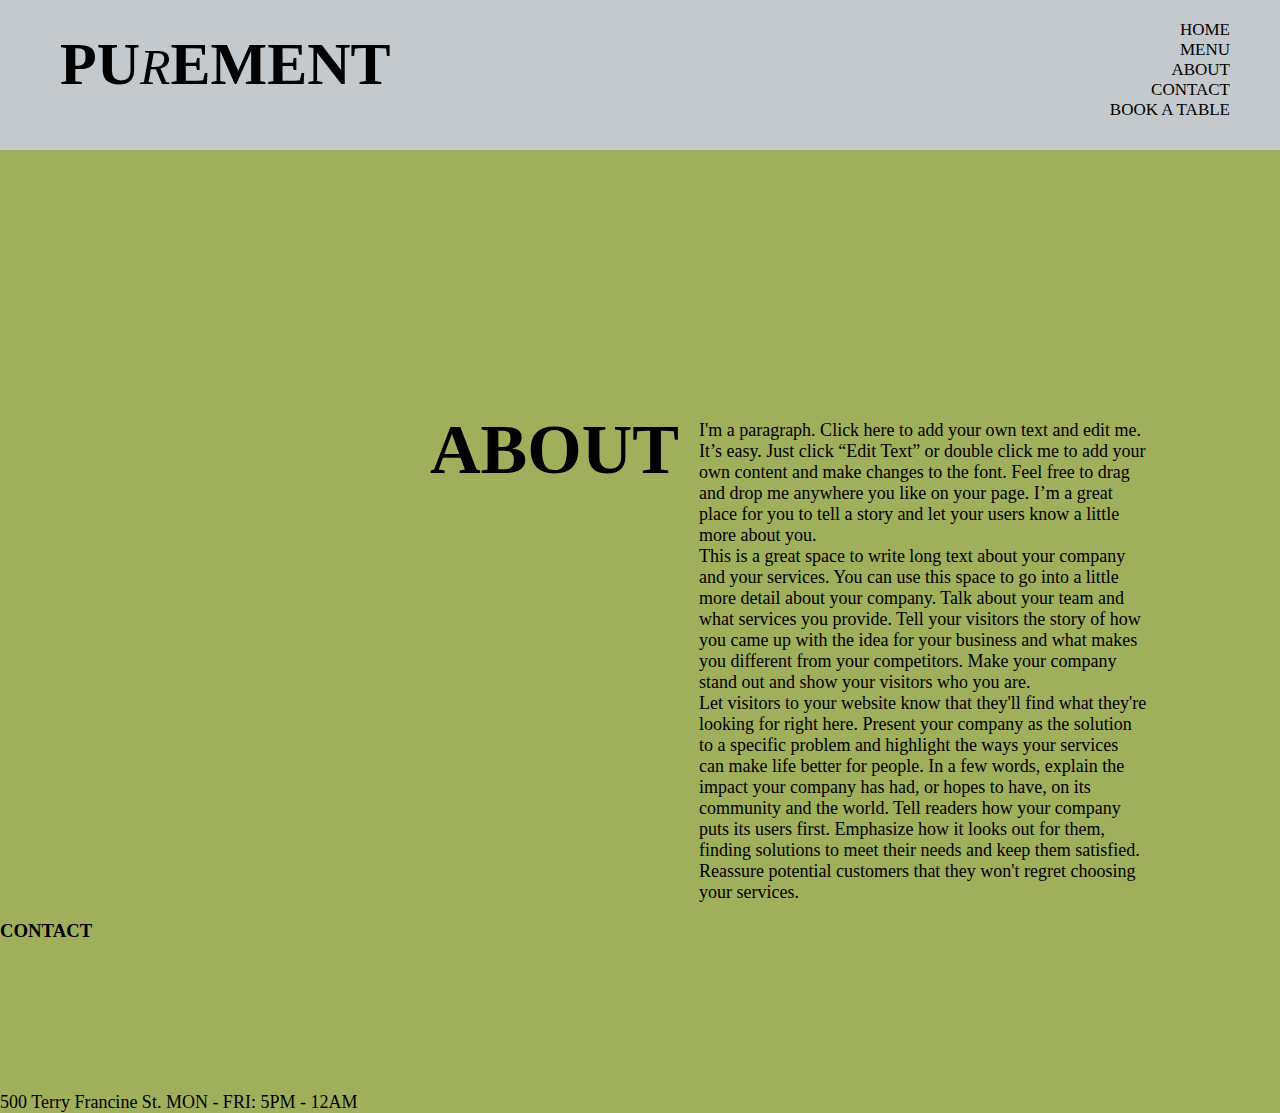
==== about.html @ 149dd09d "update" ====
<!DOCTYPE html>
<html lang="en">
<head>
    <meta charset="UTF-8">
    <meta name="viewport" content="width=device-width, initial-scale=1.0">
    <title>Document</title>
    <link rel="stylesheet" href="./style.css">
</head>
<body>
    <header>
        <section class="menubox">
          <div style="margin-left: 60px; ; " class="title">
              <p style="color: black; font-size: 60px;margin-top: 30px; "><b>PU</b><i>R</i><b>EMENT</b></p>
          </div>
          <div class="select">
            <nav>
              <ul>
                <li><a href="./index.html">HOME</a></li>
                <li><a href="./menu.html">MENU</a></li>
                <li><a href="">ABOUT</a></li>
                <li><a href="">CONTACT</a></li>
                <li><a href="">BOOK A TABLE </a></li>
              </ul>
            </nav>
              
          </div>
        </section>
     </header>

     <section class="aboutus">
        <h3>ABOUT</h3>
        <div class="flex">
              <p>I'm a paragraph. Click here to add your own text and edit me. <br>
             It’s easy. Just click “Edit Text” or double click me to add your <br>
              own content and make changes to the font. Feel free to drag <br>
               and drop me anywhere you like on your page. I’m a great <br>
               place for you to tell a story and let your users know a little <br>
                more about you. <br>
               
            This is a great space to write long text about your company <br>
             and your services. You can use this space to go into a little <br>
              more detail about your company. Talk about your team and <br>
             what services you provide. Tell your visitors the story of how <br>
             you came up with the idea for your business and what makes <br>
              you different from your competitors. Make your company <br>
             stand out and show your visitors who you are. <br>
          
               
             Let visitors to your website know that they'll find what they're <br>
              looking for right here. Present your company as the solution <br>
             to a specific problem and highlight the ways your services <br>
              can make life better for people. In a few words, explain the <br>
               impact your company has had, or hopes to have, on its <br>
            community and the world. Tell readers how your company <br>
             puts its users first. Emphasize how it looks out for them, <br>
              finding solutions to meet their needs and keep them satisfied. <br>
               Reassure potential customers that they won't regret choosing <br>
                your services.
         </p>
        </div>  
     </section>
     <div class="lineup"></div>
     <section class="contact">
        <h3>CONTACT</h3>
        <div class="adress">
           <p>500 Terry Francine St.    MON - FRI: 5PM - 12AM</p>
           
        </div>


     </section>

    <script src="main.js"></script>  
</body>
</html>
---- style.css ----
* {
    margin: 0;
    padding: 0;
    box-sizing: border-box;
}
html, body {
    width: 100%;
    overflow-x: hidden; /* ჰორიზონტალური სკროლის გამორთვა */
}

header {
 /* ჰედერის ფონი */
    text-align: center;
    background-color:  rgb(196, 201, 205);
    position: fixed;
    z-index: 1;
    width: 100vw;
    height: 150px;
   
}

header section.menubox div.title p b{
    font-weight: 600;
}
header section.menubox div.title p i{
    font-weight: 100;
    font-size: 50px;
}


header section.menubox{
    display: flex;
    justify-content: space-between;
    padding-bottom: 80px;
    
}
header section.menubox div.select{
    padding-right: 50px;
    display: flex;
    margin-top: 20px;
}

.select nav ul li{
    list-style: none;

}
.select nav ul li a{
    text-decoration: none;
    display: flex;
    flex-direction: row-reverse;
    font-size: 17px;
    color: black;
  
    
}



.select nav ul li a:hover{
    color: rgb(39, 106, 16);
    transition: 5ms;
    
}

section.banner  {
    background-image: url(./image/mainpagebanner.avif);
    
    width: 100vw; /* სიგანე ეკრანის 100% */
    height: 100vh; /* სიმაღლე ეკრანის 100% */
    
    background-size: cover; /* პროპორციების შენარჩუნება */
    background-repeat: no-repeat; /* სურათი არ განმეორდეს */
    background-position: center; /* სურათი ცენტრში */
    background-attachment: fixed;
    
}
section.banner h1{
  padding-top: 200px;
  padding-left: 80px;
  font-size: 40px;
  font-weight: 200;
  
}
section.menudetail div{
    width: 100%;
    background-color: white;
    display: flex;
    gap: 50px;
    margin-left: 100px;
    margin-top: 40px;
    
    
    
}
section.menudetail {
    height: 200px;
    
}

section.menudetail h2{
    font-size: 55px;
}
section.menudetail p{
    font-size: 18px;
    margin-top: 20px;
}
section.menudetail div.MENU{
    
    margin-left: 450px;
    margin-top: 40px;
    font-size: 25px;
    gap: 50px;
}

section.menudetail div.MENU a.MENU{
    color: black;
}

img.soup{
    width: 750px;
    height: 790px;
    object-fit: cover;
    border-radius: 5px;
}
img.coctail{
    width: 730px;
    height: 790px;
    object-fit: cover;
    border-radius: 5px;
}

section.imagesection{
    margin-left: 10px;
    display: flex;
    gap: 15px;
}
section.aboutus{
    height: 500px;
    margin-top: 20px;
    width: 100%;
    display: flex;
    gap: 20px;
    background-color: rgb(183, 183, 135);
    
}

section.aboutus h3{
   font-size: 70px;
   margin-top: 90px;
   margin-left: 250px;
}

section.aboutus div p{
    margin-top: 100px;
    font-size: 20px;
}
section.aboutus div div.aboutus{
    margin-top: 60px;
   
}
section.aboutus div div.aboutus a{
    color: black;
    font-size: 25px;

}
section.followus{
    display: flex;
    justify-content: space-around;
    height: 150px;
}

section.followus h3{
  font-size: 70px;
  margin-top: 40px;
}

section.followus a{
    margin-top: 90px;
    color: black;
    font-size: 20px;

}






/* carousel */
.custom-carousel {
    position: relative;
    width: 100%;
    overflow: hidden;
    margin: 50px 0;
  }
  
  .carousel-container {
    display: flex;
    align-items: center;
  }
  
  .carousel-track {
    display: flex;
    gap: 10px;
    transition: transform 0.5s ease;
  }
  
  .carousel-item {
    flex: 0 0 calc(25% - 10px); /* 4 ფოტო ერთ რიგში */
    height: 600px;
    background-color: #ccc;
    border-radius: 5px;
    overflow: hidden;
  }
  
  .carousel-item img {
    width: 100%;
    height: 100%;
    object-fit: cover;
  }
  
  .carousel-btn {
    position: absolute;
    top: 50%;
    transform: translateY(-50%);
    border: none;
    color: #000;
    font-size: 24px;
    cursor: pointer;
    z-index: 10;
    border-radius: 40px;
  }
  
  .carousel-btn.prev {
    left: 10px;
  }
  
  .carousel-btn.next {
    right: 10px;
  }
  footer{
    background-color: rgb(196, 201, 205);
    height: 450px;
    display: flex;
    justify-content: space-between;
    margin-top:0px;
    
  }
  div.secondselect{
    margin-right: 50px;
    margin-top: 100px;
  }
  div.secondselect nav ul li{
    list-style: none;
  }
  .secondselect nav ul li a{
    text-decoration: none;
    display: flex;
    flex-direction: row-reverse;
    font-size: 20px;
    color: black;
  }
  .secondselect nav ul li a:hover{
    color: rgb(39, 106, 16);
    transition: 5ms;
  }
  .adress{
    margin-top: 150px;
    margin-right: 40px;
  }
  .adress p{
    font-size: 18px;
  }
  .keyword{
    margin-left: 70px;
    margin-top: 150px;
  }
  .keyword p:nth-child(1){
    font-size: 25px;
  }
  .keyword p:nth-child(1) b{
    font-size: 60px;
  }
  .keyword p:nth-child(1) i{
    font-size: 30px;
  }
  .keyword p:nth-child(2){
    margin-top: 40px;
    font-size: 18px;
  }

  section.menu{
    display: flex;
    background-attachment: fixed;
    background-color: #d5cacab8;
    display: flex;
    height: 1035px;
    
    
    
  }

  section.menu div:nth-child(2){

    margin-top: 180px;
  }
  section.menu div:nth-child(2) h3{
    font-size: 65px;
  }
  section.menu div:nth-child(2) section#food h5{
    font-size: 30px;
    font-weight: 200;
    margin-top: 50px;
    display: flex;
  }
  .dishes text{

    font-size: 15px;
  }
  .forprice{
    margin-top: 10PX;
    margin-bottom: 10px;
    display: flex;
    justify-content: space-between;
  }
  .forprice p{
    font-size: 18px;
  }

  
  
  section.menu div img{
    
    width: 50vw; /* ეკრანის ნახევრამდე იყოს */
    height: auto; /* პროპორციების შენარჩუნება */
    object-fit: cover; /* სურათის სწორად შევსება */
    object-position: left top; /* მარცხენა კუთხეს მიეწებოს */
    transform: scale(0.9); /* შემცირება, რომ შიგნით შორს გამოჩნდეს */
    transform-origin: left top; /* მარცხენა ზედა კუთხე დარჩეს უცვლელი */
    position: relative;
  }
  .line{
    background-color:#978d8dfd;
    width: 700px;
    height: 1px;
    margin-top: 15px;
  }
  .scroll{
    height: calc(100vh - 30px); /* მენიუს ჩარჩოს სიმაღლე */
    overflow-y: auto;
    padding-right: 10px;
    border-radius: 10px; /* ჩარჩოს სილამაზე */
    height: 110vh;
  }
  .scroll::-webkit-scrollbar {
    display: none;
  }

  h5{
    font-size: 30px;
    font-weight: 200;
    margin-top: 50px;

  }
  section#food p.description ,
  section#desserts p.description{
    font-size: 16px;
  }

  /* section#food div.line,
  section#desserts div.line{
    background-color:#978d8dfd;
    width: 700px;
    height: 1px;
    margin-top: 15px;

  } */


  section.aboutus{
    background-color: rgb(160, 175, 92);
    padding-top: 300px;
    height: 900px;
    padding-left: 180px;
  }

  section.aboutus div.flex p{
   font-size: 18px;
   
  }
  .contact{
    background-color: rgb(160, 175, 92);

  }
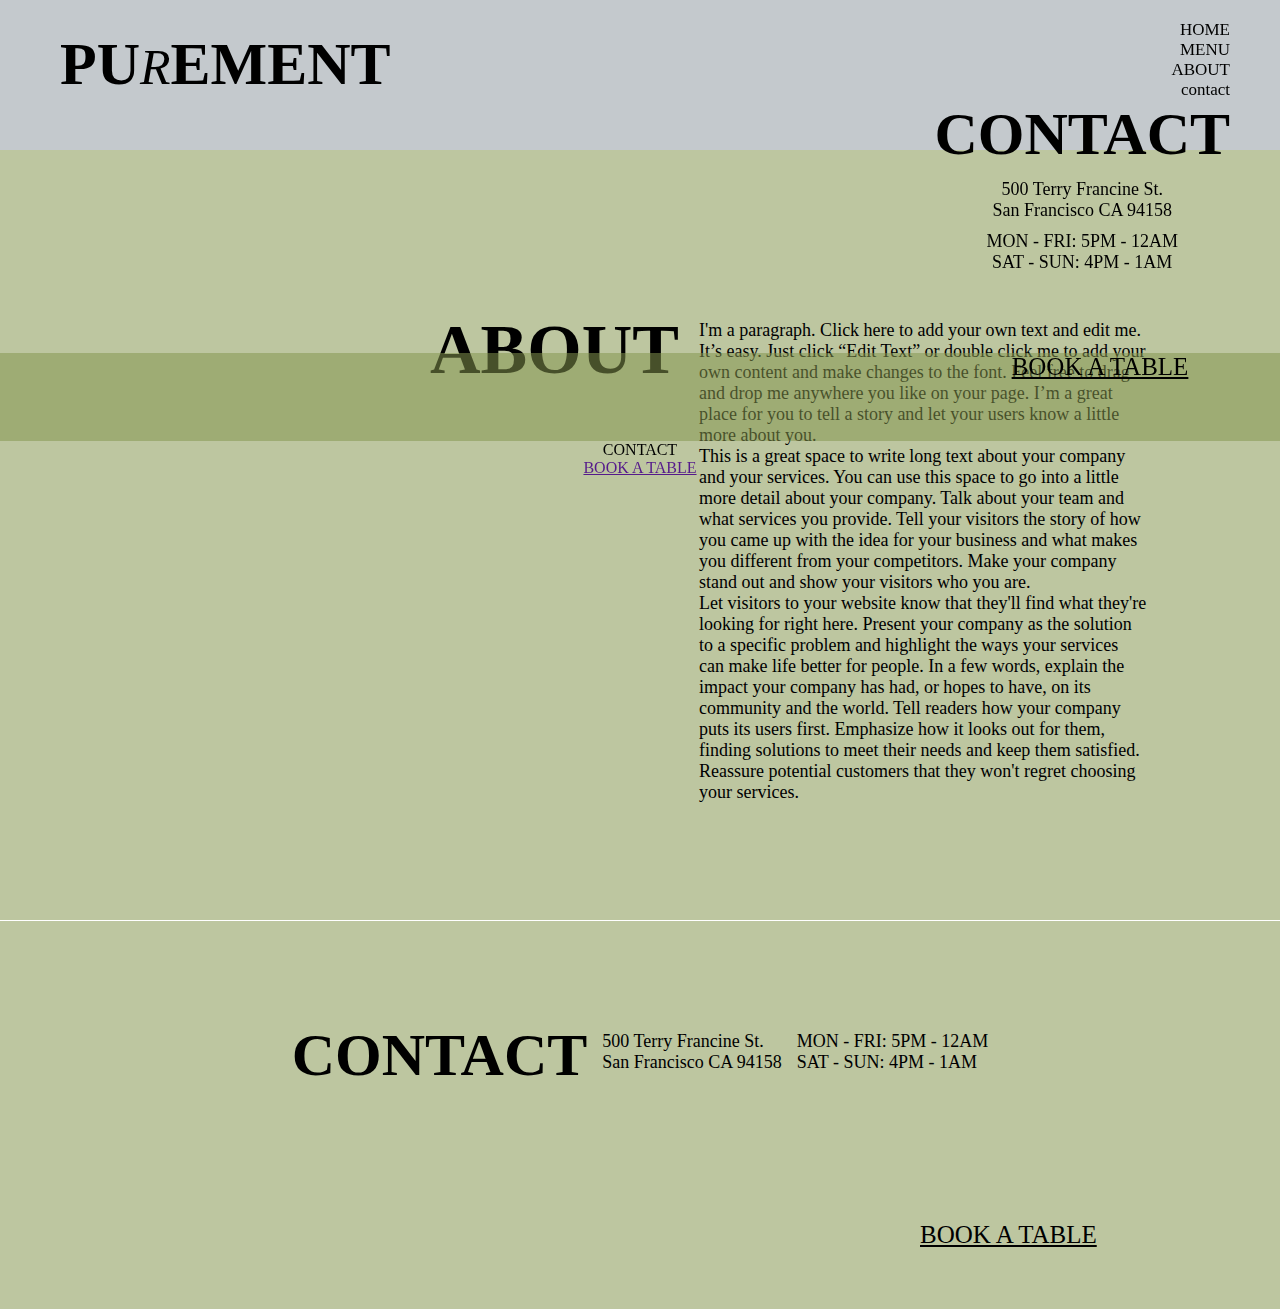
==== commit f5d84014: "update" ====
--- a/about.html
+++ b/about.html
@@ -18,7 +18,25 @@
                 <li><a href="./index.html">HOME</a></li>
                 <li><a href="./menu.html">MENU</a></li>
                 <li><a href="">ABOUT</a></li>
-                <li><a href="">CONTACT</a></li>
+                <li><a href="">contact</a></li>
+        
+                    <h3 class="contactforabout">CONTACT</h3>
+                    <div class="adress1">
+                   <p>500 Terry Francine St.</p>
+                   <p>San Francisco CA 94158</p>
+                    </div>
+                    <div class="time">
+                    <p>MON - FRI: 5PM - 12AM</p>
+                    <p>SAT - SUN: 4PM - 1AM</p>
+                    </div>
+                    
+                    
+                    </section>
+            
+                    <div class="booking">
+                    <a href="">BOOK A TABLE</a>
+                    </div>
+                </section>CONTACT</a></li>
                 <li><a href="">BOOK A TABLE </a></li>
               </ul>
             </nav>
@@ -58,17 +76,33 @@
                 your services.
          </p>
         </div>  
+     
+    
+    </section>
+    
+     <div class="lineup"></div>
+     
+     <section class="contact">
+     <h3 class="contactforabout">CONTACT</h3>
+        <div class="adress1">
+       <p>500 Terry Francine St.</p>
+       <p>San Francisco CA 94158</p>
+        </div>
+        <div class="time">
+        <p>MON - FRI: 5PM - 12AM</p>
+        <p>SAT - SUN: 4PM - 1AM</p>
+        </div>
+        
      </section>
-     <div class="lineup"></div>
-     <section class="contact">
-        <h3>CONTACT</h3>
-        <div class="adress">
-           <p>500 Terry Francine St.    MON - FRI: 5PM - 12AM</p>
-           
+
+        <div class="booking">
+        <a href="">BOOK A TABLE</a>
         </div>
-
-
-     </section>
+       </section>
+      
+      
+      
+      
 
     <script src="main.js"></script>  
 </body>
--- a/style.css
+++ b/style.css
@@ -7,6 +7,7 @@
     width: 100%;
     overflow-x: hidden; /* ჰორიზონტალური სკროლის გამორთვა */
 }
+
 
 header {
  /* ჰედერის ფონი */
@@ -378,21 +379,61 @@
 
 
   section.aboutus{
-    background-color: rgb(160, 175, 92);
-    padding-top: 300px;
+    padding-top: 200px;
     height: 900px;
     padding-left: 180px;
+    background-color: #85944e89;
   }
 
   section.aboutus div.flex p{
    font-size: 18px;
    
   }
-  .contact{
-    background-color: rgb(160, 175, 92);
-
-  }
-  
-
+
+  div.lineup{
+    height: 1px;
+  }
+
+  section.contact{
+    background-color:#85944e89 ;
+    padding-top:100px;
+    display: flex;
+    gap:15px;
+    justify-content: center;
+    
+
+    
+  }
+  section.contact{
+    height: 300px;
+  }
+  div.adress1{
+    margin-top: 10px;
+  }
+  div.time{
+    margin-top: 10px;
+  }
+  .contactforabout{
+    font-size: 60px;
+  }
+
+  div.time p,
+  div.adress1 p{
+    font-size: 18px;
+  }
+
+  .booking{
+    padding-bottom: 60px;
+    background-color:#85944e89 ;
+  }
+  .booking a{
+    color: #000;
+    font-size: 25px;
+    margin-left: 920px;
+   
+  }
+ 
+ 
+  
   
   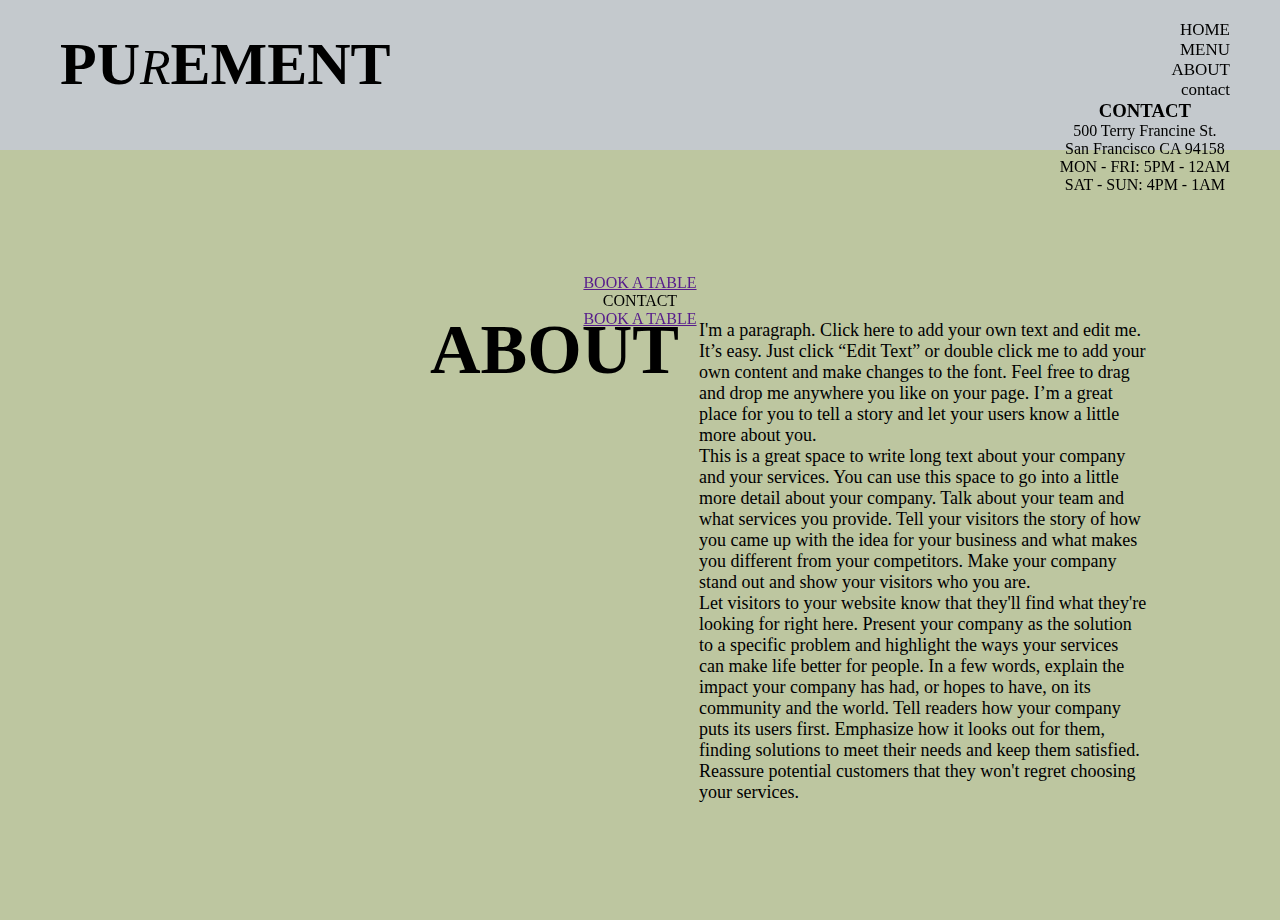
==== commit aaa59067: "update" ====
--- a/about.html
+++ b/about.html
@@ -17,7 +17,7 @@
               <ul>
                 <li><a href="./index.html">HOME</a></li>
                 <li><a href="./menu.html">MENU</a></li>
-                <li><a href="">ABOUT</a></li>
+                <li><a href="./about.html">ABOUT</a></li>
                 <li><a href="">contact</a></li>
         
                     <h3 class="contactforabout">CONTACT</h3>
@@ -82,23 +82,10 @@
     
      <div class="lineup"></div>
      
-     <section class="contact">
-     <h3 class="contactforabout">CONTACT</h3>
-        <div class="adress1">
-       <p>500 Terry Francine St.</p>
-       <p>San Francisco CA 94158</p>
-        </div>
-        <div class="time">
-        <p>MON - FRI: 5PM - 12AM</p>
-        <p>SAT - SUN: 4PM - 1AM</p>
-        </div>
-        
-     </section>
 
-        <div class="booking">
-        <a href="">BOOK A TABLE</a>
-        </div>
-       </section>
+       
+    
+  
       
       
       
--- a/style.css
+++ b/style.css
@@ -401,39 +401,9 @@
     gap:15px;
     justify-content: center;
     
-
-    
-  }
-  section.contact{
-    height: 300px;
-  }
-  div.adress1{
-    margin-top: 10px;
-  }
-  div.time{
-    margin-top: 10px;
-  }
-  .contactforabout{
-    font-size: 60px;
-  }
-
-  div.time p,
-  div.adress1 p{
-    font-size: 18px;
-  }
-
-  .booking{
-    padding-bottom: 60px;
-    background-color:#85944e89 ;
-  }
-  .booking a{
-    color: #000;
-    font-size: 25px;
-    margin-left: 920px;
-   
-  }
+}
+  
  
- 
   
   
   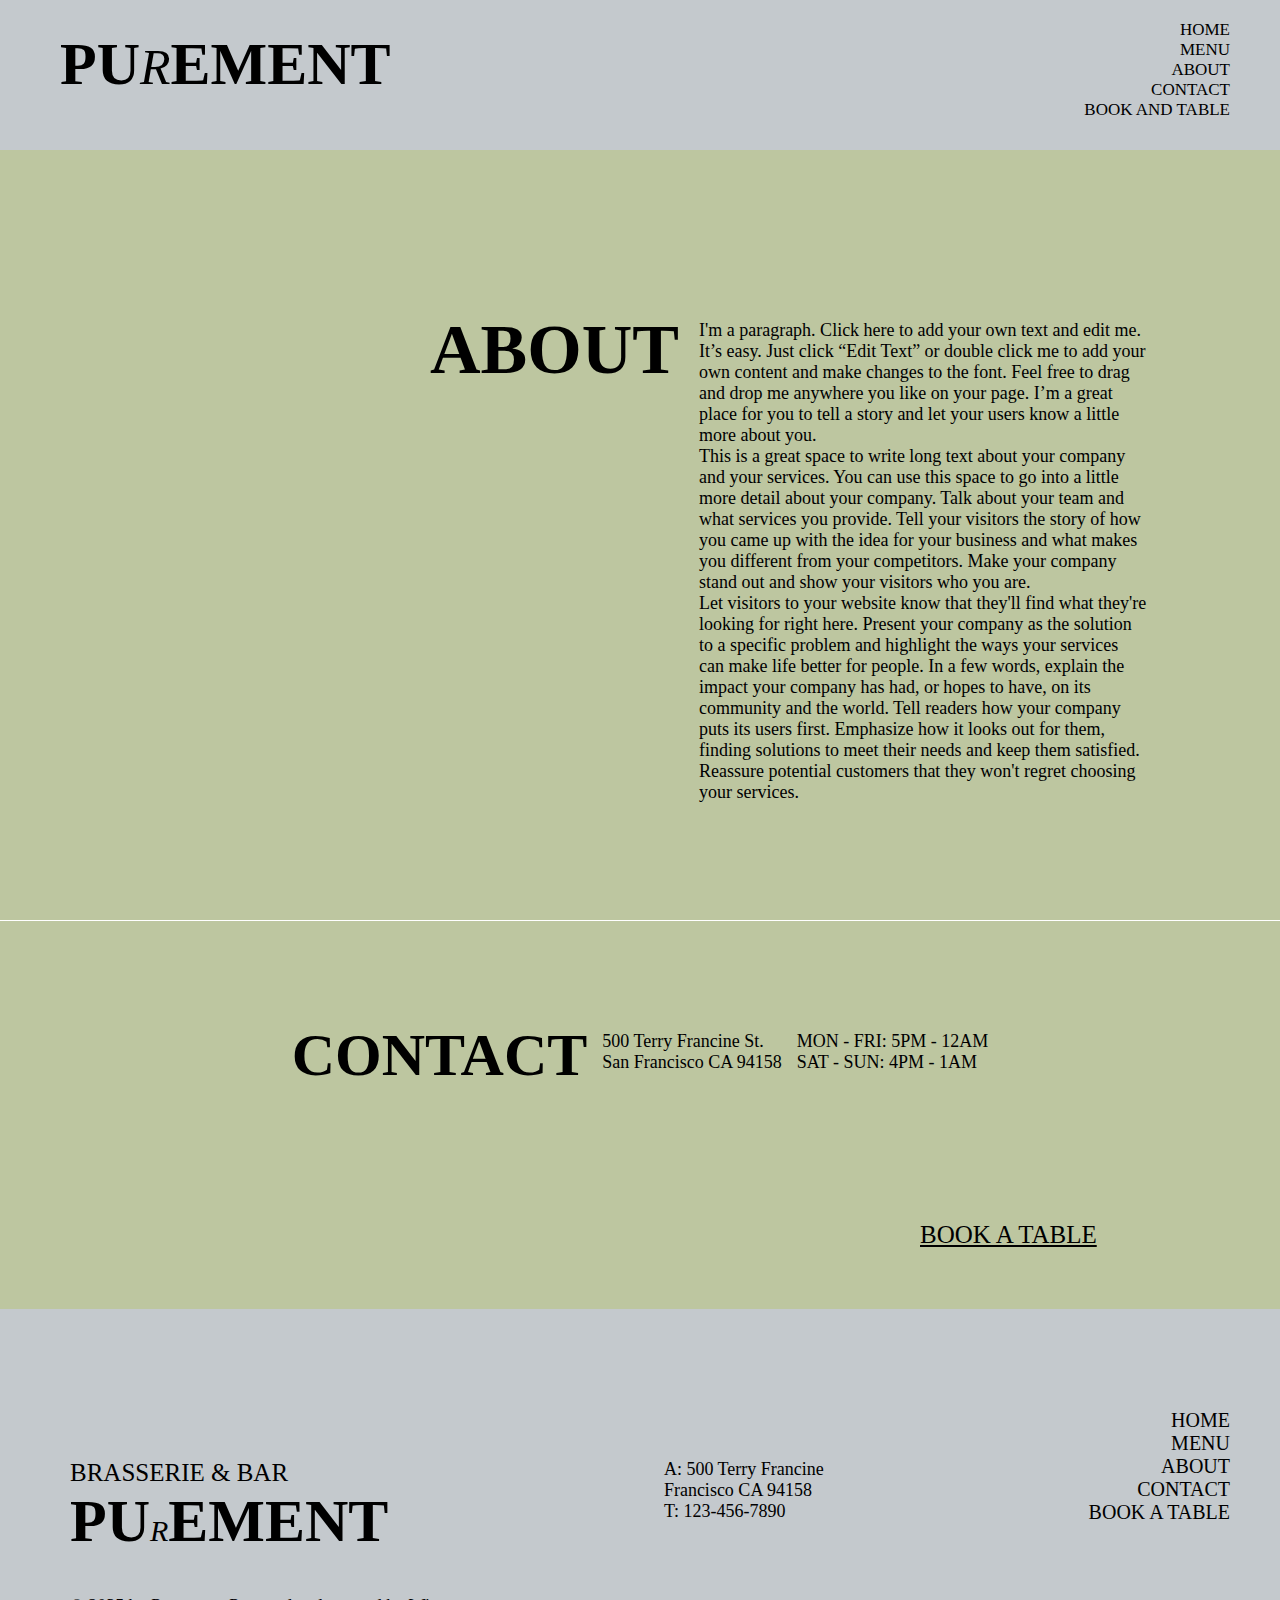
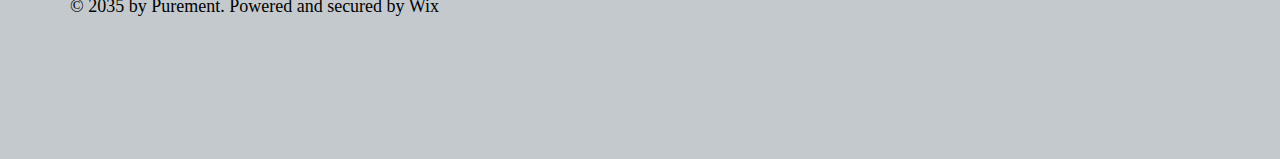
==== commit 722618b4: "update" ====
--- a/about.html
+++ b/about.html
@@ -17,30 +17,11 @@
               <ul>
                 <li><a href="./index.html">HOME</a></li>
                 <li><a href="./menu.html">MENU</a></li>
-                <li><a href="./about.html">ABOUT</a></li>
-                <li><a href="">contact</a></li>
-        
-                    <h3 class="contactforabout">CONTACT</h3>
-                    <div class="adress1">
-                   <p>500 Terry Francine St.</p>
-                   <p>San Francisco CA 94158</p>
-                    </div>
-                    <div class="time">
-                    <p>MON - FRI: 5PM - 12AM</p>
-                    <p>SAT - SUN: 4PM - 1AM</p>
-                    </div>
-                    
-                    
-                    </section>
-            
-                    <div class="booking">
-                    <a href="">BOOK A TABLE</a>
-                    </div>
-                </section>CONTACT</a></li>
-                <li><a href="">BOOK A TABLE </a></li>
+                <li><a href="">ABOUT</a></li>
+                <li><a href="">CONTACT</a></li>
+                <li><a href="">BOOK AND TABLE</a></li>
               </ul>
             </nav>
-              
           </div>
         </section>
      </header>
@@ -81,6 +62,59 @@
     </section>
     
      <div class="lineup"></div>
+
+
+
+     <section class="contact">
+      <h3 class="contactforabout">CONTACT</h3>
+         <div class="adress1">
+        <p>500 Terry Francine St.</p>
+        <p>San Francisco CA 94158</p>
+         </div>
+         <div class="time">
+         <p>MON - FRI: 5PM - 12AM</p>
+         <p>SAT - SUN: 4PM - 1AM</p>
+         </div>
+      </section>
+ 
+      <div class="booking">
+         <a href="">BOOK A TABLE</a>
+      </div>
+        
+    </section> 
+
+
+        <footer>
+          <div class="keyword">
+              <p>
+                  BRASSERIE & BAR <br>
+                  <b>PU</b><i>R</i><b>EMENT</b>
+              </p>
+              <p>
+                  © 2035 by Purement. Powered and secured by Wix
+              </p>
+          </div>
+          <div class="adress">
+             <p> A: 500 Terry Francine 
+              <br> Francisco CA 94158<br>
+              T: 123-456-7890 </p>
+          </div>
+          <div class="secondselect">
+              <nav>
+                  <ul>
+                    <li><a href="./index.html">HOME</a></li>
+                    <li><a href="./menu.html">MENU</a></li>
+                    <li><a href="./about.html">ABOUT</a></li>
+                    <li><a href="">CONTACT</a> </li>
+                    <li><a href="">BOOK A TABLE </a></li>
+                  </ul>
+                </nav>
+          </div>
+          
+      
+        </footer>
+
+     </section>
      
 
        
--- a/style.css
+++ b/style.css
@@ -403,7 +403,36 @@
     
 }
   
+section.contact{
+  height: 300px;
+}
+div.adress1{
+  margin-top: 10px;
+}
+div.time{
+  margin-top: 10px;
+}
+.contactforabout{
+  font-size: 60px;
+}
+
+div.time p,
+div.adress1 p{
+  font-size: 18px;
+}
+
+.booking{
+  padding-bottom: 60px;
+
+  background-color:#85944e89 ;
+}
+.booking a{
+  color: #000;
+  font-size: 25px;
+  margin-left: 920px;
  
+}
+ 
   
   
   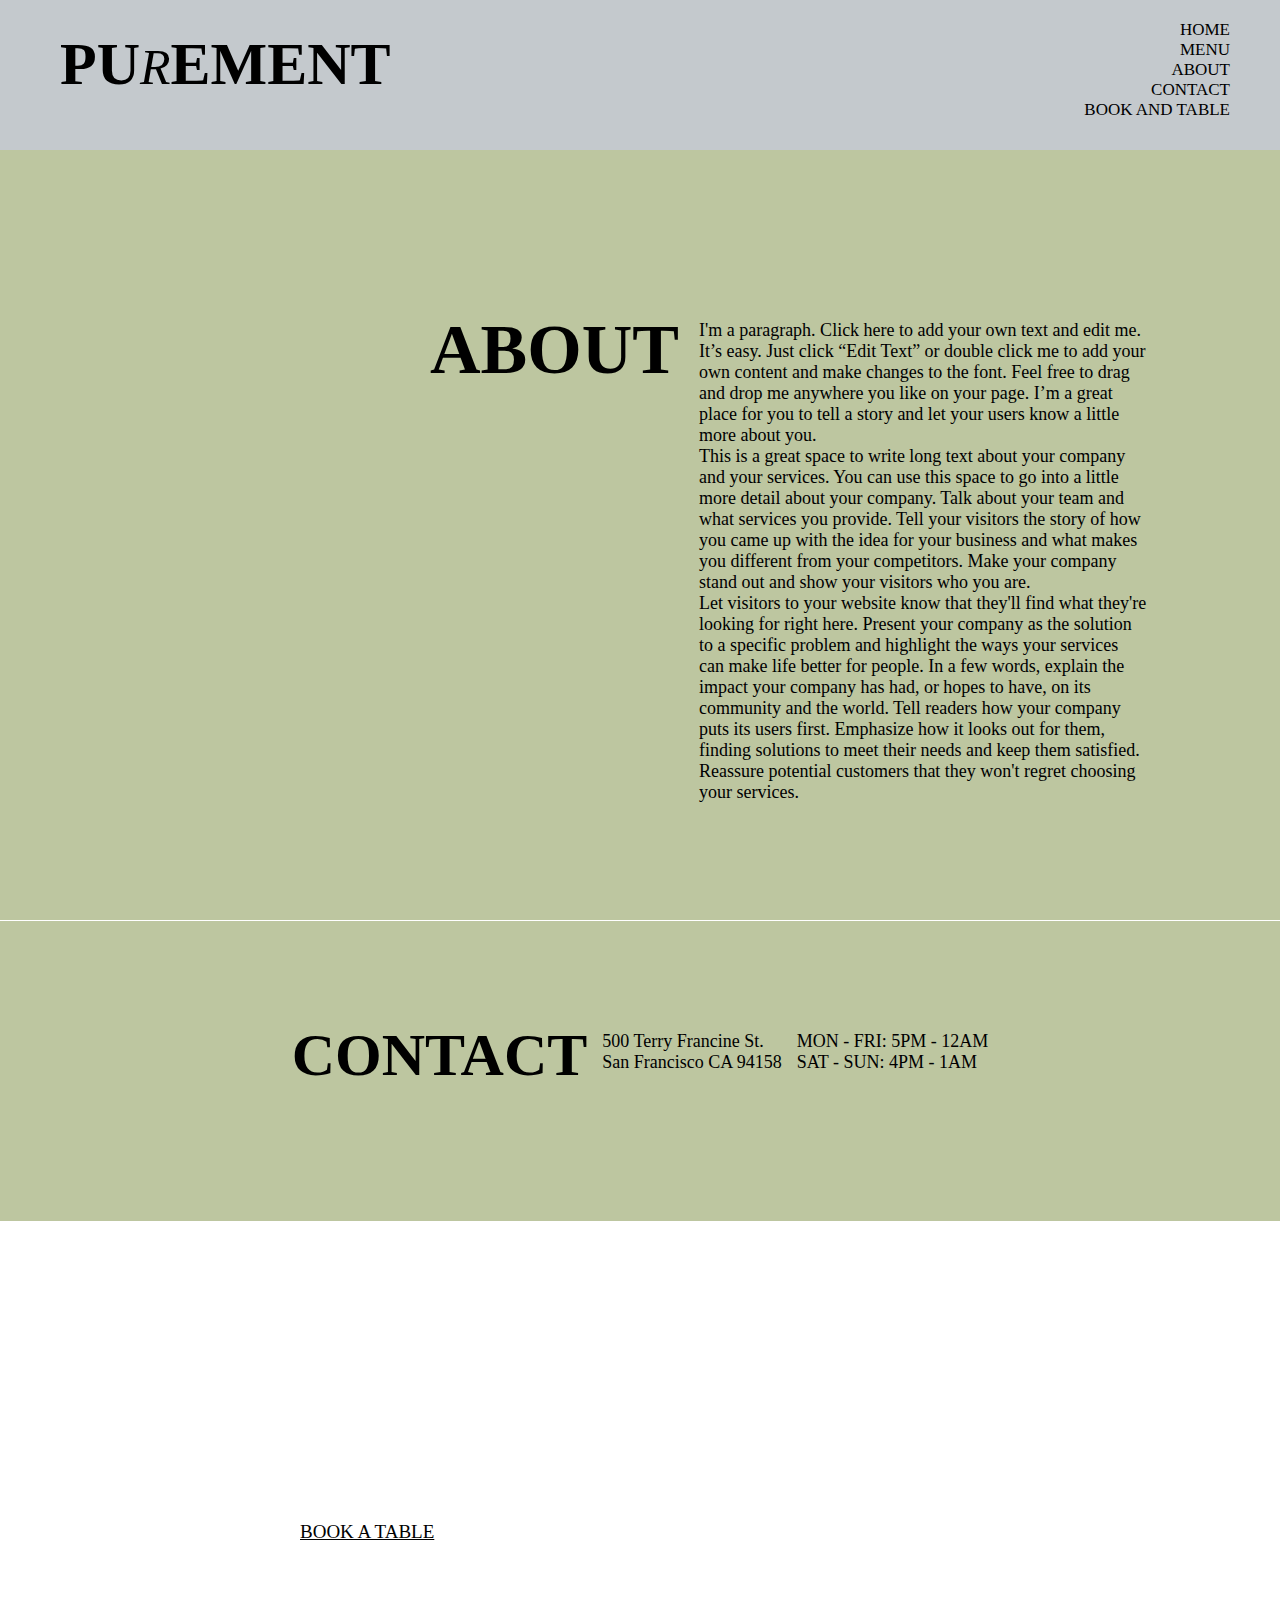
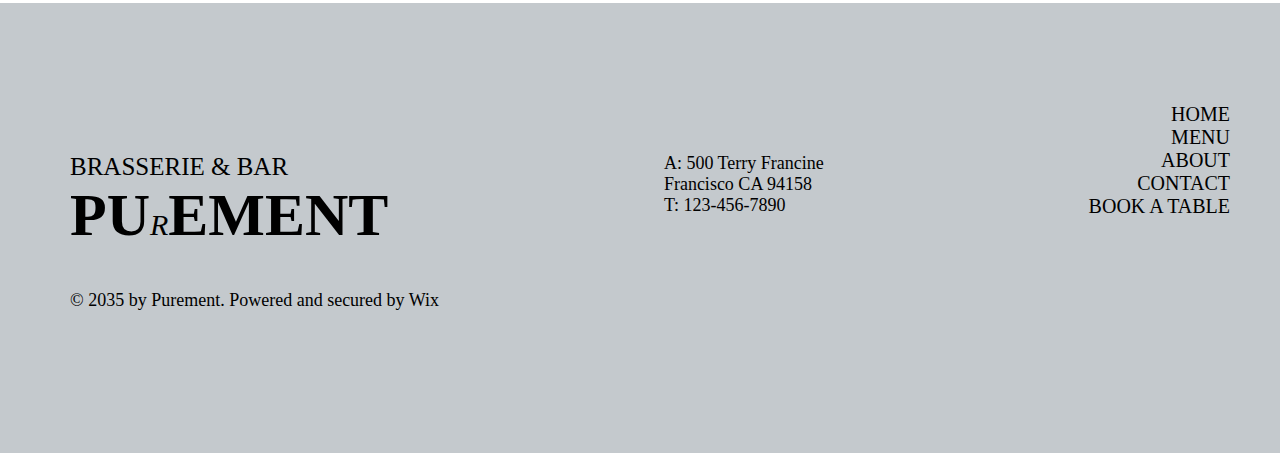
==== commit 6d3caeb6: "update" ====
--- a/about.html
+++ b/about.html
@@ -19,7 +19,7 @@
                 <li><a href="./menu.html">MENU</a></li>
                 <li><a href="">ABOUT</a></li>
                 <li><a href="">CONTACT</a></li>
-                <li><a href="">BOOK AND TABLE</a></li>
+                <li><a href="./book.html">BOOK AND TABLE</a></li>
               </ul>
             </nav>
           </div>
@@ -106,7 +106,7 @@
                     <li><a href="./menu.html">MENU</a></li>
                     <li><a href="./about.html">ABOUT</a></li>
                     <li><a href="">CONTACT</a> </li>
-                    <li><a href="">BOOK A TABLE </a></li>
+                    <li><a href="./booking.html">BOOK A TABLE </a></li>
                   </ul>
                 </nav>
           </div>
--- a/style.css
+++ b/style.css
@@ -423,15 +423,25 @@
 
 .booking{
   padding-bottom: 60px;
-
-  background-color:#85944e89 ;
+  margin-top: 300px;
+  display: flex;
+  justify-content: flex-start;
+  gap: 50px;
+  
+  
 }
 .booking a{
   color: #000;
-  font-size: 25px;
-  margin-left: 920px;
+  font-size: 19px;
+  margin-left: 300px;
+
  
 }
+
+option{
+  
+}
+
  
   
   
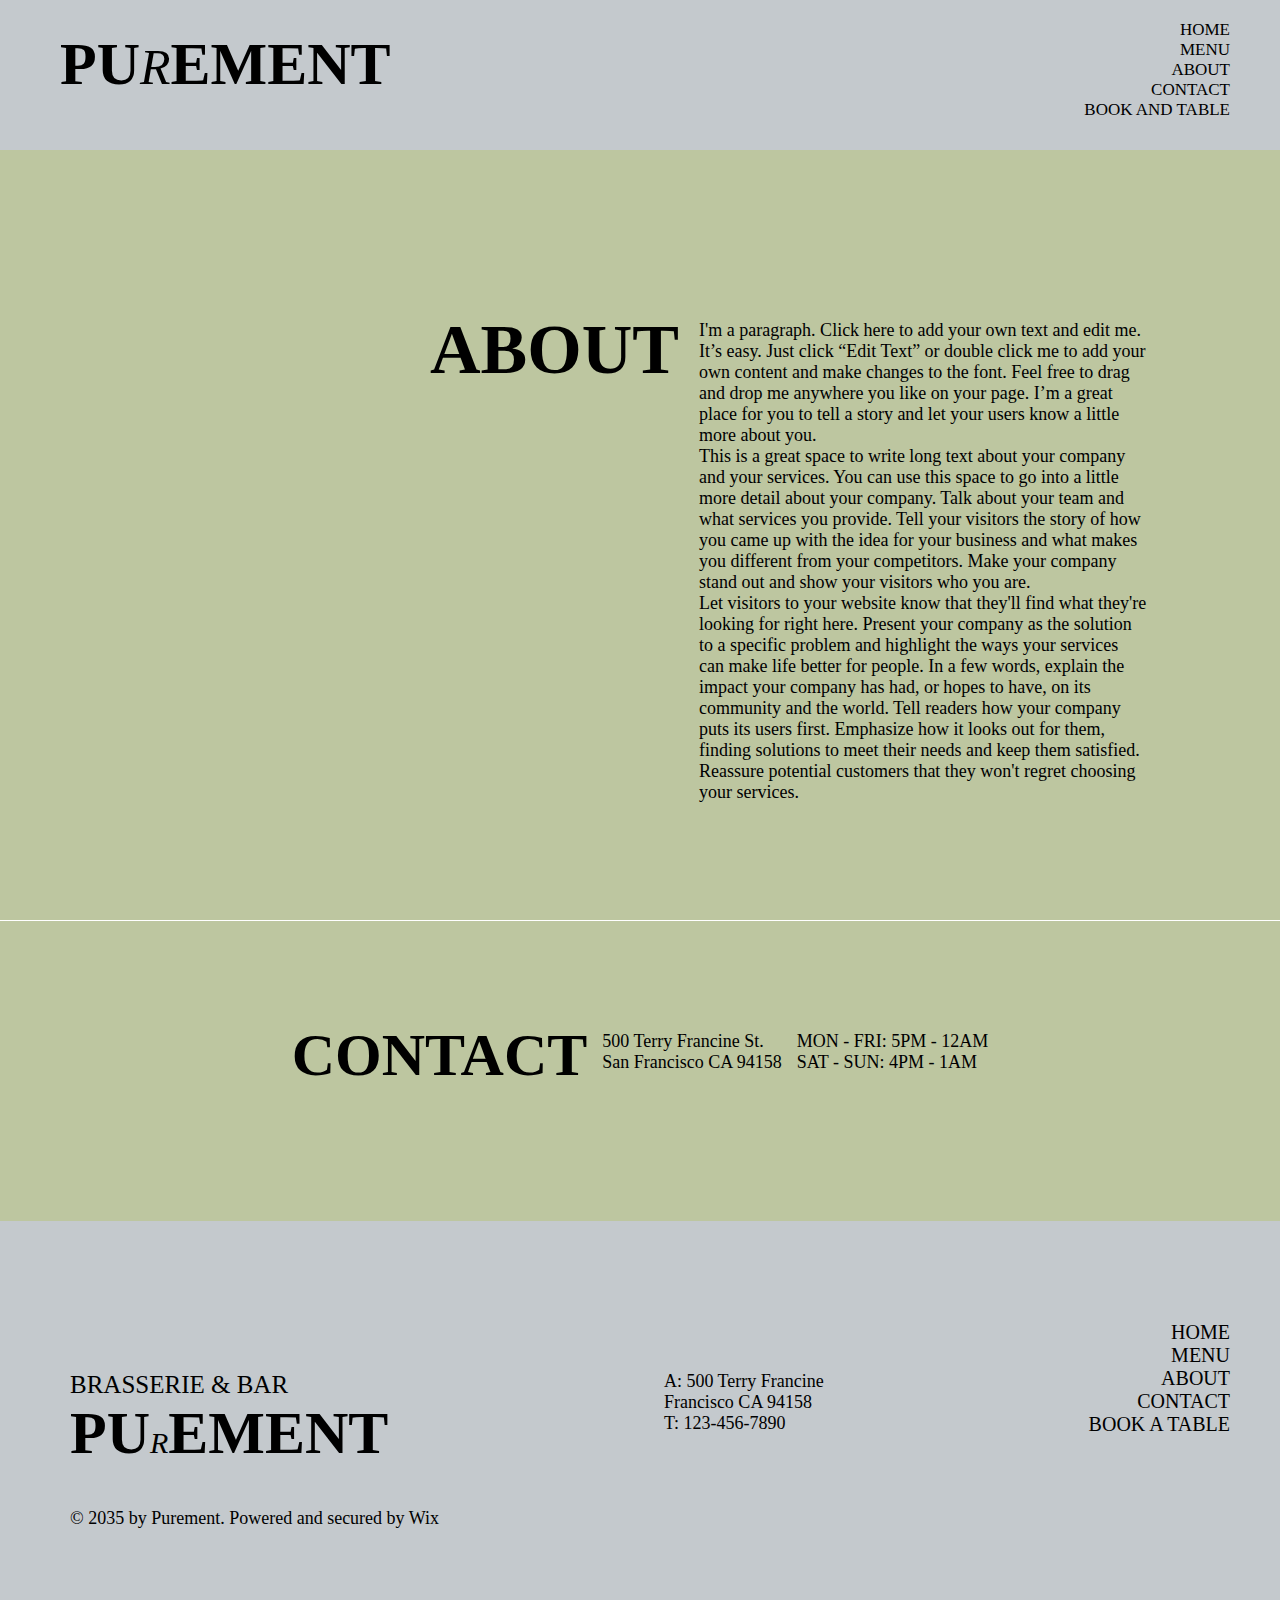
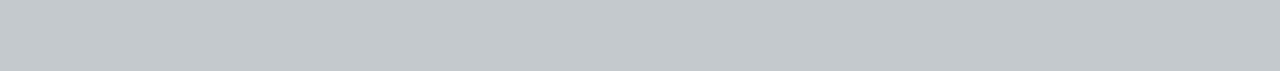
==== commit 96430020: "update" ====
--- a/about.html
+++ b/about.html
@@ -77,9 +77,7 @@
          </div>
       </section>
  
-      <div class="booking">
-         <a href="">BOOK A TABLE</a>
-      </div>
+      
         
     </section> 
 
--- a/style.css
+++ b/style.css
@@ -421,28 +421,77 @@
   font-size: 18px;
 }
 
-.booking{
+
+ 
+
+.bookingpage{
   padding-bottom: 60px;
   margin-top: 300px;
   display: flex;
-  justify-content: flex-start;
+  margin-left: 370px;
   gap: 50px;
   
   
 }
-.booking a{
+
+div.bookingpage p{
+  font-size: 20px;
+}
+div.bookingpage a{
   color: #000;
-  font-size: 19px;
+  text-decoration: none;
+}
+div.book{
+  margin-left:370px ;
+}
+div.book h2{
+  font-size: 80px;
+}
+
+form.booking-form{
+  margin-top: 20px;
   margin-left: 300px;
+}
+form.booking-form div.labels{
+  display: flex;
+  justify-content: space-evenly;
+  margin-right: 400px;
+  gap: 200px;
+  
+  
+}
+form.booking-form div.labels label{
+   font-size: 18px;
+   font-weight: 100;
+}
+form.booking-form div.select{
+  display: flex;
+  justify-content: space-evenly;
+  margin-right: 200px;
+  gap: 90px;
+}
+
+form.booking-form div.select select{
+  width: 200px;
+  border: none;
+  outline: none;
+  border-bottom: 1px solid black;
+  
+}
+
+input{
+  border: none;
+  outline: none;
+  border-bottom: 1px solid black;
+  width: 200px;
+}
+
+
+
+
+
 
  
-}
-
-option{
-  
-}
-
- 
   
   
   